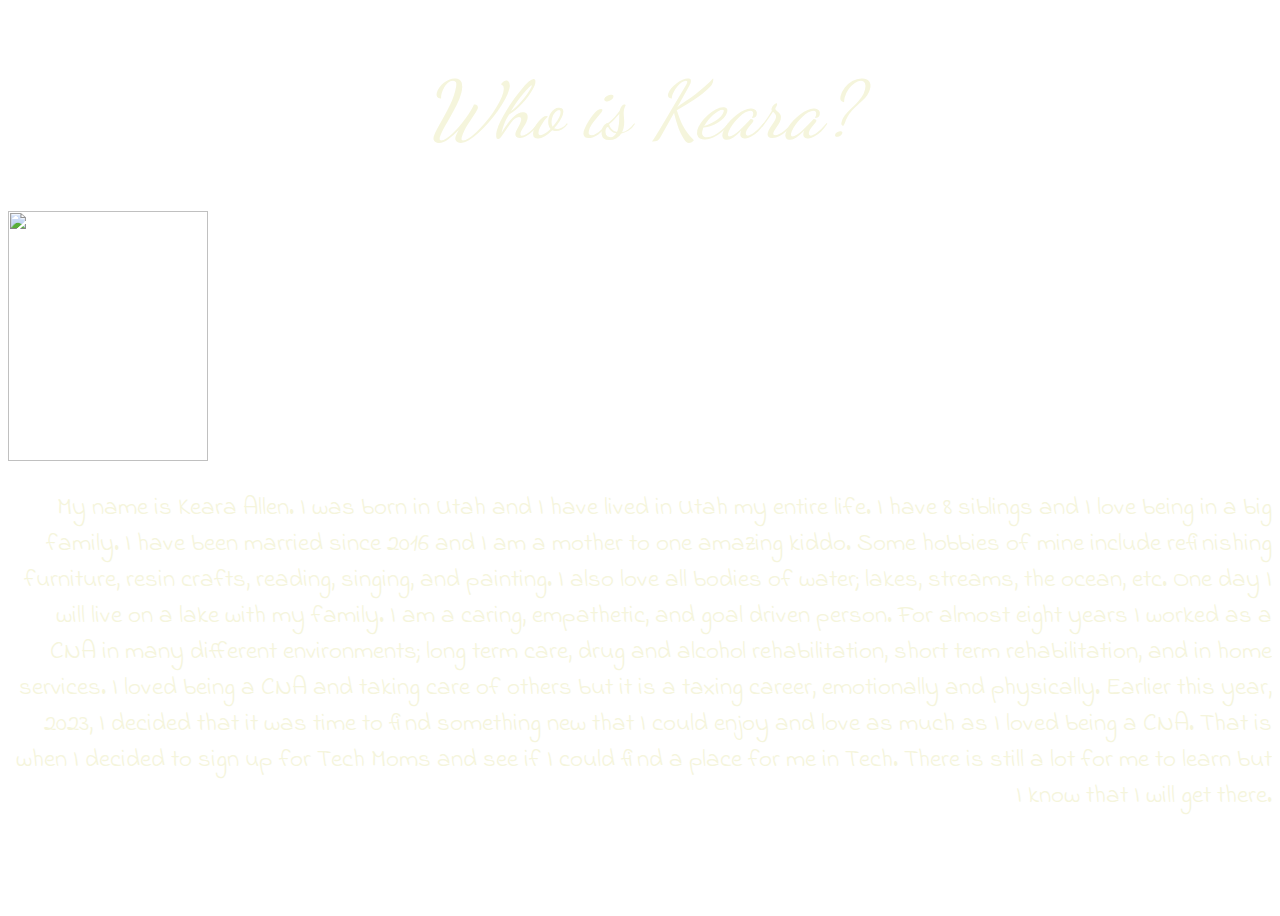
==== aboutme.html @ 21cd6619 "add files" ====
<!DOCTYPE html>
<html>
<div class="main-container">

    <head>
        <title>About Keara</title>
        <link rel="stylesheet" href="styles2.css">
        <link rel="stylesheet"
            href="https://fonts.googleapis.com/css?family=Dancing Script|Indie Flower|Playpen Sans|Marck Script">


    </head>

    <body>
        <h1>Who is Keara?</h1>
        <img src="" width="200px" height="250px">
        <p>
            My name is Keara Allen. I was born in Utah and I have lived in Utah my entire life. I have 8 siblings and I
            love being in a big family. I have been married
            since
            2016 and I am a mother to one
            amazing kiddo. Some hobbies of mine include refinishing furniture, resin crafts, reading, singing, and
            painting. I also love all bodies of water; lakes, streams, the ocean, etc. One day I will live on a lake
            with my family. I am a caring, empathetic, and
            goal driven person. For almost eight years I worked as a CNA in
            many
            different environments; long term care, drug and alcohol rehabilitation, short term rehabilitation, and in
            home
            services. I loved being a CNA and taking care of others but it is a taxing career, emotionally and
            physically.
            Earlier this year, 2023, I decided that it was time to find something new that I could enjoy and love as
            much as
            I loved being a CNA. That is when I decided to sign up for Tech Moms and see if I could find a place for me
            in
            Tech. There is still a lot for me to learn but I know that I will get there.
        </p>
    </body>
</div>

</html>
---- styles2.css ----
.main-container {
    background-image: url(assets/curvy.jpg);
    background-size: cover;
    background-repeat: no-repeat;
    background-attachment: fixed;
    height: 100vh;
    width: 100%;
    overflow: hidden;
}

h1 {
    font-family: Dancing Script;
    text-align: center;
    font-style: italic;
    font-size: 80px;
    font-weight: lighter;
    color: beige;
}

p {
    font-family: Indie Flower;
    text-align: right;
    font-size: 25px;
    font-weight: lighter;
    color: beige;

}
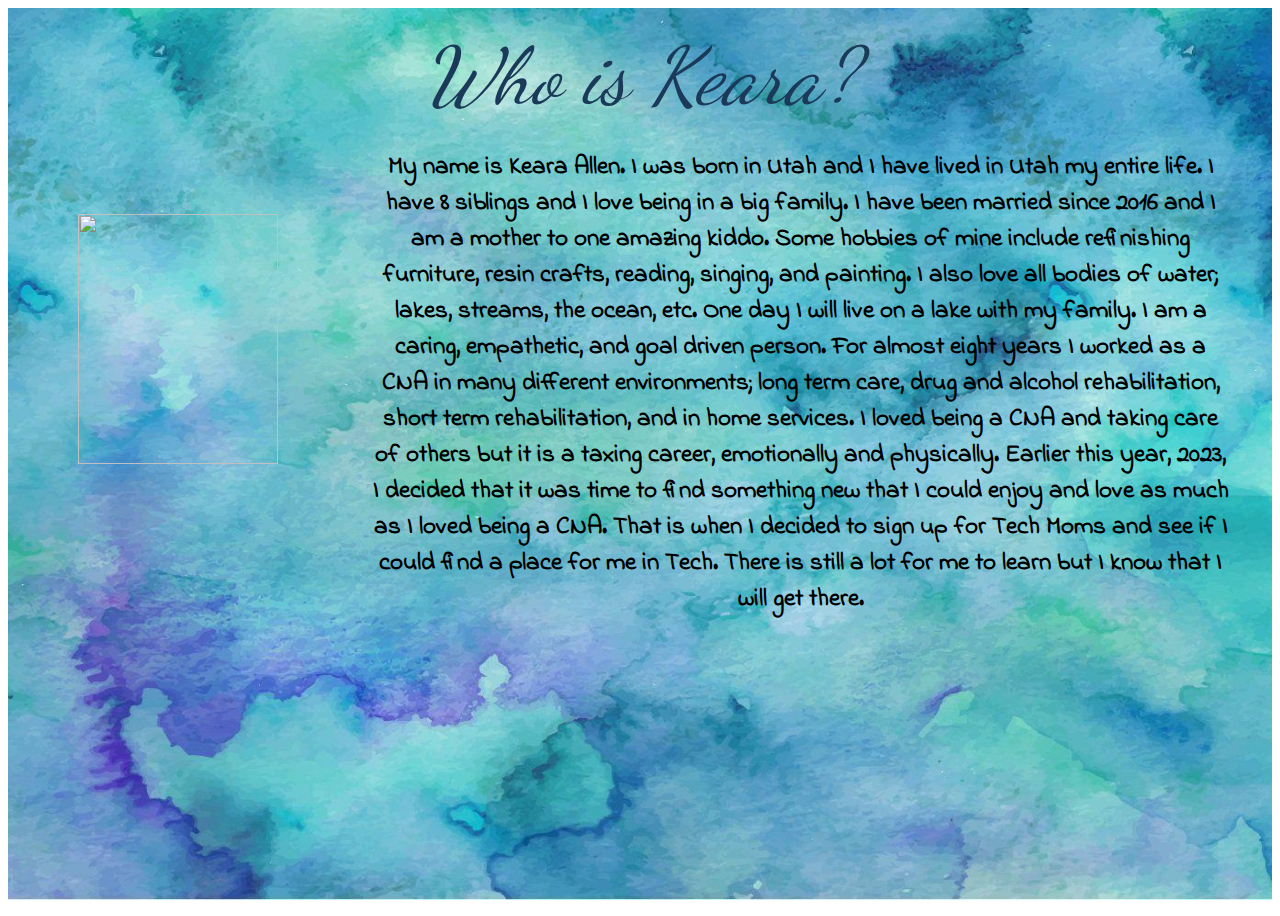
==== commit 94100457: "fix font" ====
--- a/aboutme.html
+++ b/aboutme.html
@@ -6,7 +6,7 @@
         <title>About Keara</title>
         <link rel="stylesheet" href="styles2.css">
         <link rel="stylesheet"
-            href="https://fonts.googleapis.com/css?family=Dancing Script|Indie Flower|Playpen Sans|Marck Script">
+            href="https://fonts.googleapis.com/css?family=Dancing Script|Indie Flower|Playpen Sans|Pacifico">
 
 
     </head>
--- a/styles2.css
+++ b/styles2.css
@@ -1,27 +1,47 @@
 .main-container {
-    background-image: url(assets/curvy.jpg);
+    display: grid;
+    grid-template-rows: 1fr 1fr 1fr 1fr 1fr;
+    grid-template-columns: 1fr 1fr 1fr 1fr 1fr 1fr 1fr;
+    background-image: url(assets/watercolor.jpg);
     background-size: cover;
     background-repeat: no-repeat;
     background-attachment: fixed;
     height: 100vh;
     width: 100%;
     overflow: hidden;
+
 }
 
 h1 {
+    display: grid;
+    grid-row: 1;
+    grid-column: 2/7;
     font-family: Dancing Script;
     text-align: center;
     font-style: italic;
     font-size: 80px;
     font-weight: lighter;
-    color: beige;
+    color: #1b3a59;
+    margin: 20px 0px 0px 0px;
 }
 
 p {
+    display: grid;
+    grid-row: 2;
+    grid-column: 3/8;
     font-family: Indie Flower;
-    text-align: right;
+    text-align: center;
     font-size: 25px;
-    font-weight: lighter;
-    color: beige;
+    font-weight: bold;
+    color: black;
+    float: right;
+    padding: 0px 40px 0px 0px;
+}
 
+img {
+    display: grid;
+    grid-row: 2/3;
+    grid-column: 1/3;
+    margin-left: 70px;
+    margin-top: 90px;
 }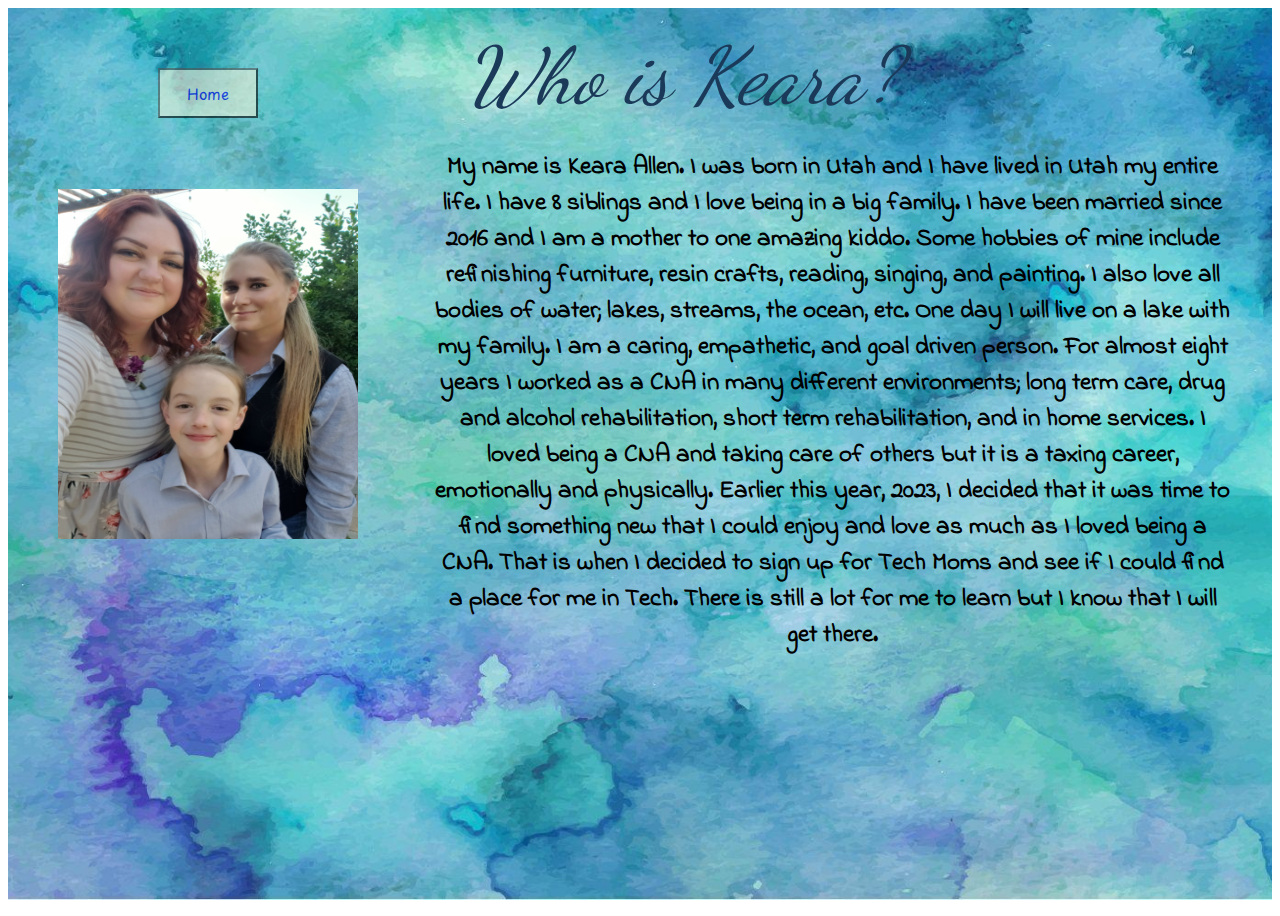
==== commit ea010626: "update buttons and put final images" ====
--- a/aboutme.html
+++ b/aboutme.html
@@ -13,7 +13,12 @@
 
     <body>
         <h1>Who is Keara?</h1>
-        <img src="" width="200px" height="250px">
+        <img src="assets/family.jpg" width="300px" height="350px">
+        <button class="button">
+            <a style="text-decoration: none" href="C:\Users\kjabe\OneDrive\Documents\GitHub\portfolio\index.html" ;>
+                Home
+            </a>
+        </button>
         <p>
             My name is Keara Allen. I was born in Utah and I have lived in Utah my entire life. I have 8 siblings and I
             love being in a big family. I have been married
--- a/styles2.css
+++ b/styles2.css
@@ -42,6 +42,26 @@
     display: grid;
     grid-row: 2/3;
     grid-column: 1/3;
-    margin-left: 70px;
-    margin-top: 90px;
+    margin-left: 50px;
+    margin-top: 65px;
+}
+
+.button {
+    display: grid;
+    grid-column: 1/2;
+    grid-row: 1;
+    background-color: beige;
+    color: black;
+    padding: 5px 15px;
+    text-align: center;
+    text-decoration: none;
+    display: inline-block;
+    font-size: 15px;
+    font-family: Playpen Sans;
+    opacity: 0.6;
+    border-radius: 0px;
+    height: 50px;
+    width: 100px;
+    margin-left: 150px;
+    margin-top: 60px;
 }